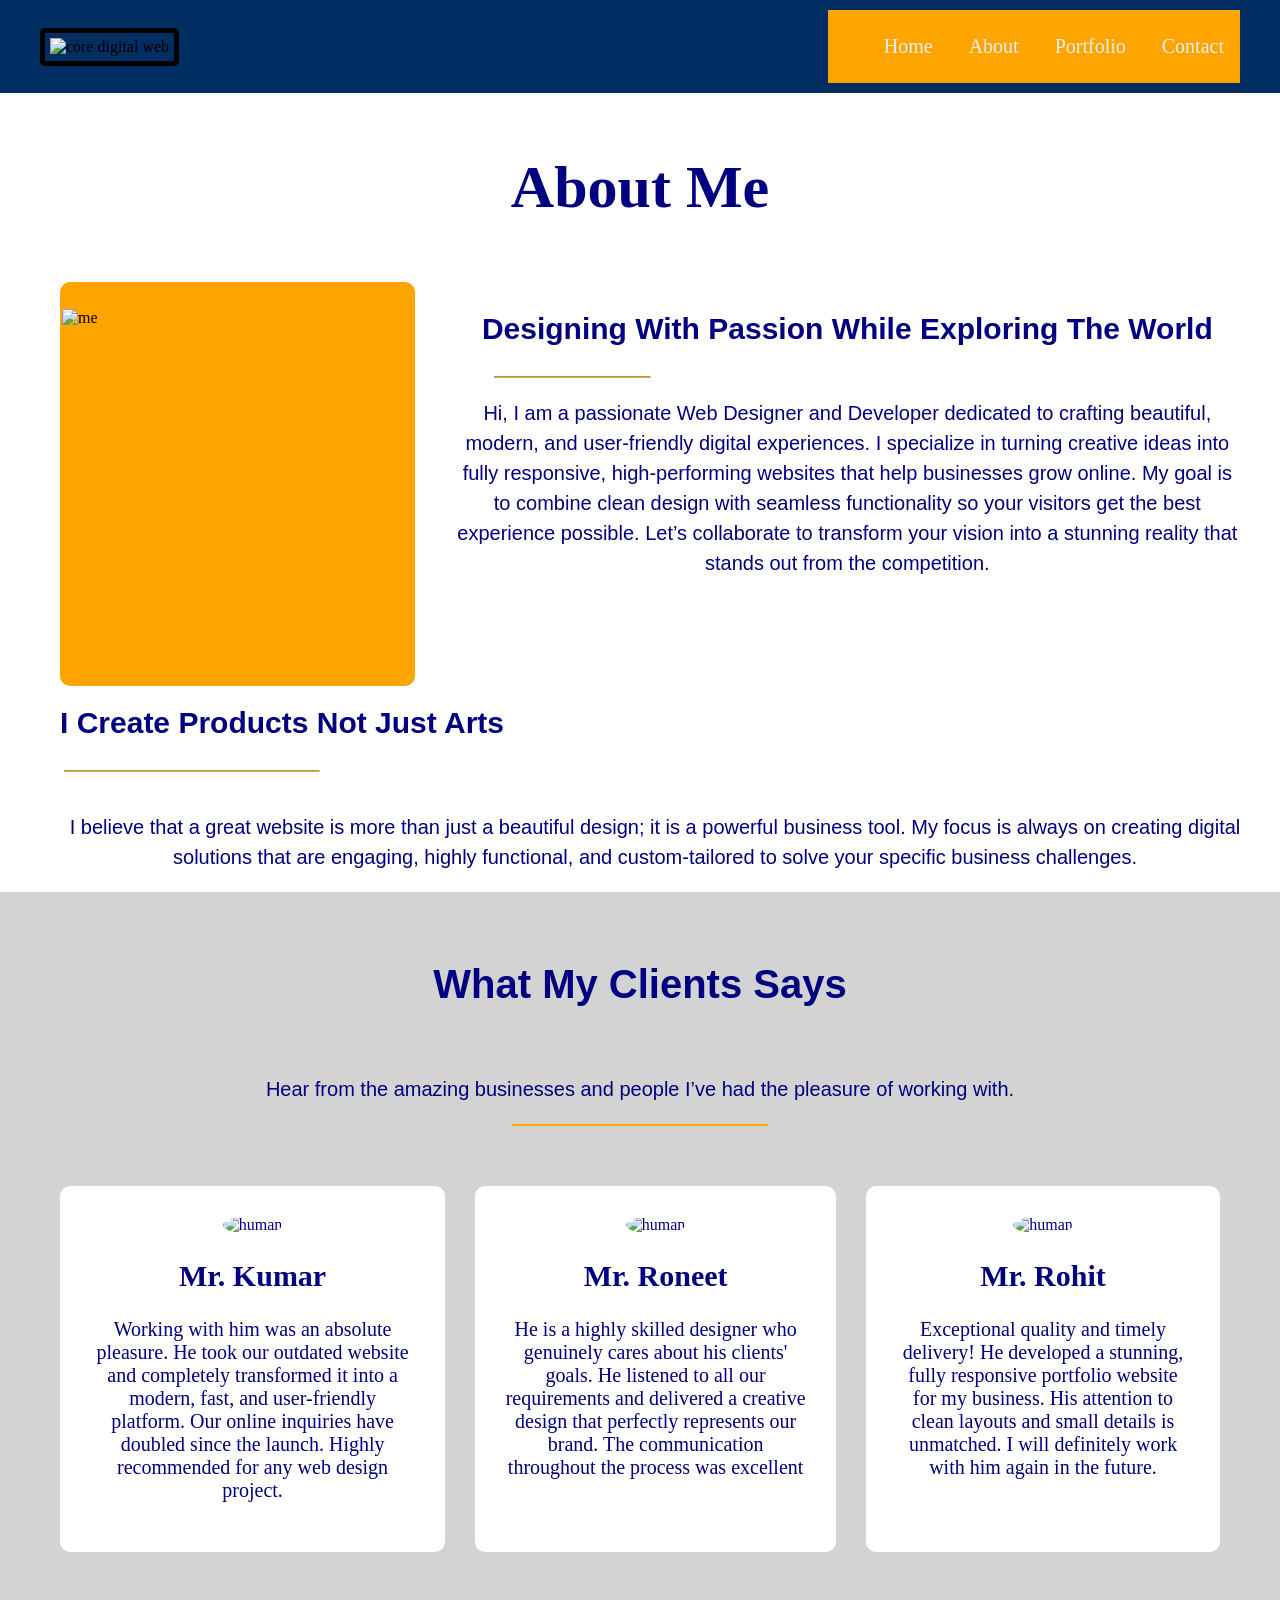
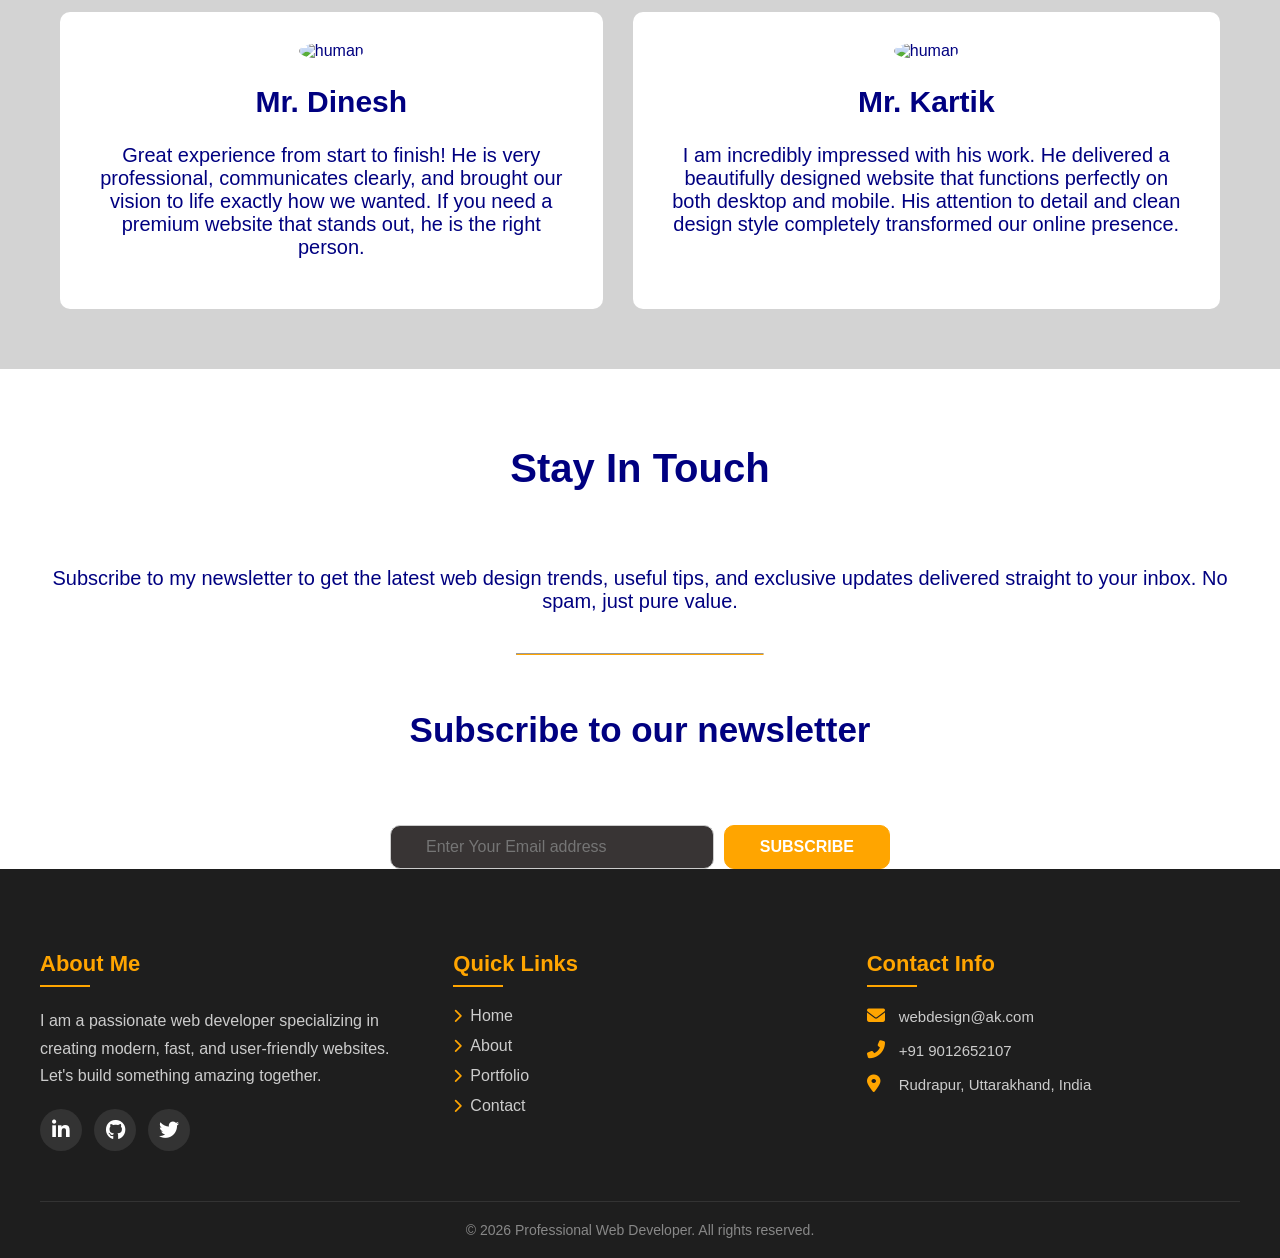
==== about.html @ ec705e5b "Update and rename About.html to about.html" ====
<!DOCTYPE html>
<html lang="en">
<head>
    <meta charset="UTF-8">
    <meta name="viewport" content="width=device-width, initial-scale=1.0">
    <title>Professional Web Developer (ak core digital web)</title>
    <link rel="stylesheet" href="about.css">
    <link
      rel="stylesheet"
      href="https://cdnjs.cloudflare.com/ajax/libs/font-awesome/6.5.1/css/all.min.css"
      integrity="sha512-DTOQO9RWCH3ppGqcWaEA1BIZOC6xxalwEsw9c2QQeAIftl+Vegovlnee1c9QX4TctnWMn13TZye+giMm8e2LwA=="
      crossorigin="anonymous"
      referrerpolicy="no-referrer"
    />
</head>
<body>
     <div class="nav">
         <div class="navbar" style="display: flex; justify-content: space-between; align-items: center; background-color: #002d62; padding: 10px 40px;">
             <div class="logo">
                <img src="logo.png" alt="core digital web" width="121px">
            </div>

            <ul class="items">
              <li class="item"><a href="index.html">Home</a></li>
              <li class="item"><a href="about.html">About</a></li>
              <li class="item"><a href="portfolio.html">Portfolio</a></li>
              <li class="item"><a href="contact.html">Contact</a></li>
             
            </ul>
        </div>
                               <!-- this is starting about page structure here -->
        <div class="about">
            <h1>About Me</h1>
        </div>
        <section class="aboutme">
        <div class="mypic">
           <img src="developer.png" alt="me" width="121px">
          
        </div>
        <div class="world">

            <h3>Designing With Passion While Exploring The World</h3>
            <hr>
            <p>Hi, I am a passionate Web Designer and Developer dedicated to crafting beautiful, modern, and user-friendly digital experiences. I specialize in turning creative ideas into fully responsive, high-performing websites that help businesses grow online. My goal is to combine clean design with seamless functionality so your visitors get the best experience possible. Let’s collaborate to transform your vision into a stunning reality that stands out from the competition.</p>
        </div>
    </section>
    <div class="arts">
        <h3>I Create Products Not Just Arts </h3>
                   <hr>
                <p>I believe that a great website is more than just a beautiful design; it is a powerful business tool. My focus is always on creating digital solutions that are engaging, highly functional, and custom-tailored to solve your specific business challenges.
</p>
</div>                  
                          <!-- this is my clints list -->
                <div class="clints">
                    <h1>What My Clients Says</h1>
                    <p>Hear from the amazing businesses and people I’ve had the pleasure of working with.</p>
                     <hr>
                    </div>
                    <section class="gallrey">
                        <div class="card">
                            <div class="pic">
                                <img src="iam.jpg.png" alt="human" width="121px">
                            </div>
                            <h1>Mr. Kumar</h1>
                            <p>Working with him was an absolute pleasure. He took our outdated website and completely transformed it into a modern, fast, and user-friendly platform. Our online inquiries have doubled since the launch. Highly recommended for any web design project.</p>
                        </div>
                        <div class="card">
                            <div class="pic">
                                <img src="man2.jpg.png" alt="human" width="121px">
                            </div>
                            <h1>Mr. Roneet</h1>
                            <p>He is a highly skilled designer who genuinely cares about his clients' goals. He listened to all our requirements and delivered a creative design that perfectly represents our brand. The communication throughout the process was excellent</p>
                        </div>
                         <div class="card">
                            <div class="pic">
                                <img src="man3.jpg.png" alt="human" width="121px">
                            </div>
                            <h1>Mr. Rohit</h1>
                            <p>Exceptional quality and timely delivery! He developed a stunning, fully responsive portfolio website for my business. His attention to clean layouts and small details is unmatched. I will definitely work with him again in the future.</p>
                        </div>
                    </section>
                    <section class="service">
                        <div class="cards">
                            <div class="cl">
                                <img src="man4.jpg.png" alt="human" width="121px">
                            </div>
                            <h1>Mr. Dinesh</h1>
                            <p>Great experience from start to finish! He is very professional, communicates clearly, and brought our vision to life exactly how we wanted. If you need a premium website that stands out, he is the right person.</p>
                        </div>
                        <div class="cards">
                            <div class="cl">
                                <img src="man1.jpg.png" alt="human" width="121px">
                            </div>
                            <h1>Mr. Kartik</h1>
                            <p>I am incredibly impressed with his work. He delivered a beautifully designed website that functions perfectly on both desktop and mobile. His attention to detail and clean design style completely transformed our online presence.</p>
                        </div>
                    </section>
                                
  <div class="news">
    <h1>Stay In Touch</h1>
    <p>Subscribe to my newsletter to get the latest web design trends, useful tips, and exclusive updates delivered straight to your inbox. No spam, just pure value.</p>
    <hr>
    <h3>Subscribe to our newsletter</h3>
</div>
   
    <div class="subscribe">
    <form action="https://formsubmit.co/ajax/a37488740@gmail.com" method="post" class="cubscribe-form" id="subscribeForm">
        <input type="hidden" name="_captcha" value="false" />
        <input type="hidden" name="_subject" value="New Newsletter Subscription!" />
        <div class="input-group">
            <input type="email" name="sub_email" placeholder="Enter Your Email address" required>
        </div>
        <div class="sub-btn-wrapper">
            <input type="submit" value="SUBSCRIBE">
        </div>
        <div id="subMessage" class="form-message"></div>
    </form>
     </div>

    <!-- ===== FOOTER ===== -->
    <footer class="footer">
      <div class="footer-container">
        <!-- Column 1: About -->
        <div class="footer-column">
          <h3>About Me</h3>
          <p>I am a passionate web developer specializing in creating modern, fast, and user-friendly websites. Let's build something amazing together.</p>
          <div class="social-icons">
            <a href="#" aria-label="LinkedIn"><i class="fab fa-linkedin-in"></i></a>
            <a href="#" aria-label="GitHub"><i class="fab fa-github"></i></a>
            <a href="#" aria-label="Twitter"><i class="fab fa-twitter"></i></a>
          </div>
        </div>

        <!-- Column 2: Quick Links -->
        <div class="footer-column">
          <h3>Quick Links</h3>
          <ul class="footer-links">
            <li><a href="index.html"><i class="fas fa-chevron-right"></i> Home</a></li>
            <li><a href="about.html"><i class="fas fa-chevron-right"></i> About</a></li>
            <li><a href="portfolio.html"><i class="fas fa-chevron-right"></i>Portfolio</a></li>
            <li><a href="contact.html"><i class="fas fa-chevron-right"></i> Contact</a></li>
          </ul>
        </div>

        <!-- Column 3: Contact Info -->
        <div class="footer-column">
          <h3>Contact Info</h3>
          <ul class="contact-info">
            <li><i class="fas fa-envelope"></i> <a href="mailto:webdesign.akrudrapurrealestate.in">webdesign@ak.com</a></li>
            <li><i class="fas fa-phone-alt"></i> <a href="tel:+919012652107">+91 9012652107</a></li>
            <li><i class="fas fa-map-marker-alt"></i> Rudrapur, Uttarakhand, India</li>
          </ul>
        </div>
      </div>

      <div class="footer-bottom">
        <p>&copy; 2026 Professional Web Developer. All rights reserved.</p>
      </div>
    </footer>
    <script src="script.js"></script>
</body>
</html>
---- about.css ----
html {
  height: 100%;
}

body {
  background-color: rgb(211, 211, 211);
  margin: 0;
  display: flex;
  flex-direction: column;
  min-height: 100vh;
}

/* .nav{
   background-color:rgb(196, 196, 122);
} */
.logo img {
  border: 5px solid black;
  border-radius: 5px;
  padding: 5px;
}
.logo img:hover {
  transform: scale(1.12);
  background-color: orange;
  cursor: pointer;
}
.items {
  background-color: orange;
  list-style: none;
  margin: 0;
  margin-left: auto;
  height: 48px;
  text-align: center;
  padding-top: 25px;

  /* width: 50%; */
}
.item {
  display: inline;
}
.item a {
  text-decoration: none;
  text-transform: capitalize;
  font-size: 20px;
  color: rgb(245, 238, 238);
  padding: 0 16px;
  border-radius: 4px;
}
a:hover {
  background-color: rgb(10, 7, 1);
  color: white;
  font-size: 22px;
  box-shadow: 0px 10px 10px;
}
a:active {
  font-size: 25px;
}
/* this is starting about page structure here */
.about {
  text-align: center;
  color: navy;
  font-size: 30px;
  padding: 20px;
  background-color: white;
}
.aboutme {
  display: flex;
  justify-content: center;
  width: 100%;

  background-color: white;
}
.mypic {
  width: 30%;
  margin-left: 60px;
  border: 2px solid orange;
  width: 400px;
  height: 400px;
  border-radius: 10px;
  background-color: orange;
}
.mypic:hover {
  transform: scale(1.05);
  cursor: pointer;
  box-shadow: 0 4px 20px rgba(0, 0, 0, 0.8);
  background-color: black;
}
.mypic img {
  display: block;
  width: 280px;
  height: 340px;
  padding: 25px 30px 0px 0px;
  border-radius: 10px;
}
.mypic img:hover {
  transform: scale(1.05);
  cursor: pointer;
}
.world {
  width: 70%;
  margin: 0px 40px 0px 40px;
  text-align: center;
  font-family: sans-serif;
  color: navy;
}
.world h3 {
  font-size: 30px;
}
.world hr {
  text-decoration: none;
  border-bottom: 1px solid orange;
  margin-left: 5%;
  margin-right: 75%;
}
.world p {
  font-size: 20px;
  line-height: 1.5;
}

.arts {
  font-family: sans-serif;
  text-align: center;
  color: navy;
  background-color: white;
  margin-top: -30px;
}

.arts h3 {
  font-size: 30px;
  text-align: left;
  margin-left: 60px;
  padding-top: 20px;
}
.arts hr {
  text-decoration: none;
  border-bottom: 1px solid orange;
  margin-left: 5%;
  margin-right: 75%;
}
.arts p {
  font-size: 20px;
  line-height: 1.5;
  margin-left: 60px;
  margin-right: 30px;
  padding-top: 20px;
  padding-bottom: 20px;
}
/* this is my clints list */
.clints {
  font-family: sans-serif;
  text-align: center;
  color: navy;
  margin-top: 30px;
}
.clints h1 {
  font-size: 40px;
  padding: 40px;
}
.clints p {
  font-size: 20px;
  line-height: 1.5;
  padding: 0px 30px 0px 30px;
}
.clints hr {
  text-decoration: none;
  border: 1px solid orange;
  margin-left: 40%;
  margin-right: 40%;
}
.gallrey {
  display: flex;
  justify-content: center;
  gap: 30px;
  margin: 60px 60px 60px 60px;
}

.card {
  text-align: center;
  color: navy;
  padding: 30px;
  border-radius: 10px;
  background-color: white;
}
/* .card:hover {
  transform: scale(1.05);
  cursor: pointer;
  box-shadow: 0px 10px 20px rgb(218, 149, 21);
} */
.pic img {
  width: 100px;
  height: 100px;
  border-radius: 50%;
}
.pic img:hover {
  transform: scale(1.05);
  cursor: pointer;
  box-shadow: 0px 10px 20px rgba(238, 129, 5, 0.8);
}
.gallrey h1 {
  font-size: 30px;
}
.gallrey p {
  font-size: 20px;
}

.service {
  display: flex;
  justify-content: center;
  gap: 30px;
  margin: 60px;
}
.cards {
  text-align: center;
  padding: 30px;
  font-family: sans-serif;
  color: navy;
  border-radius: 10px;
  background-color: white;
}
/* .cards:hover {
  transform: scale(1.05);
  cursor: pointer;
  box-shadow: 0px 10px 20px rgb(218, 149, 21);
} */
.cl img {
  width: 100px;
  height: 100px;
  border-radius: 50%;
}
.cl img:hover {
  transform: scale(1.05);
  cursor: pointer;
  box-shadow: 0px 10px 20px rgb(218, 149, 21);
}
.cards h1 {
  font-size: 30px;
}
.cards p {
  font-size: 20px;
}
.news {
  margin: 60px auto;
  padding: 20px;
  text-align: center;
  font-family: sans-serif;
  color: navy;
  background-color: white;
}
.news h1 {
  font-size: 40px;
  padding: 30px;
}
.news p {
  font-size: 20px;
  padding: 20px;
}
.news hr {
  text-decoration: none;
  border-bottom: 1px solid orange;
  margin-left: 40%;
  margin-right: 40%;
  margin-top: 20px;
}
.news h3 {
  font-size: 35px;
  padding: 20px;
}
.subscribe-form input {
  width: 100%;
}
/* 1. Main bahar ka div (Isse pura section page ke beech me aayega) */
.subscribe {
  display: flex;
  justify-content: center;
  margin: 30px auto;
  margin-top: -60px;
  margin-bottom: 0;
  width: 100%;
  background-color: white;
}

/* 2. Pura form block aur uski maximum chaudaee (width) */
.cubscribe-form {
  display: flex;
  width: 100%;
  max-width: 500px;
}

/* 3. Input group div (Jo input aur button ko ek line me jodega) */
.input-group {
  display: flex;
  width: 100%;
}

/* 4. Email box ki styling */
.input-group input[type="email"] {
  flex: 1;
  padding: 12px 35px;

  font-size: 16px;
  border: 1px solid #ccc;
  border-radius: 10px; /* Sirf left corners gol honge */
  outline: none;
  background-color: rgb(56, 52, 52);
  color: white;
}
.input-group input[type="email"]:hover {
  transform: scale(1.05);
  cursor: pointer;
  background-color: rgb(72, 45, 224);
}

/* 5. Subscribe button ki styling */
.cubscribe-form input[type="submit"] {
  padding: 12px 35px;
  font-size: 16px;
  font-weight: bold;
  background-color: orange; /* Dark Navy Blue rang */
  color: white;
  border: 1px solid orange;
  border-radius: 10px; /* Sirf right corners gol honge */
  cursor: pointer;
  margin-left: 10px;
}
.cubscribe-form input[type="submit"]:hover {
  transform: scale(1.05);
  cursor: pointer;
  background-color: black;
}

/* Form submission feedback message */
.form-message {
  margin-top: 15px;
  padding: 12px;
  border-radius: 6px;
  font-family: sans-serif;
  font-size: 16px;
  text-align: center;
  display: none;
}

.form-message.success {
  display: block;
  background-color: #1e7e34;
  color: #ffffff;
  border: 1px solid #28a745;
}

.form-message.error {
  display: block;
  background-color: #7e1e1e;
  color: #ffffff;
  border: 1px solid #dc3545;
}

/* ===== FOOTER STYLES ===== */
.footer {
  background-color: #1e1e1e;
  color: #f0f0f0;
  font-family: sans-serif;
  padding: 60px 40px 0;
  margin-top: auto;
}

.footer-container {
  display: flex;
  justify-content: space-between;
  flex-wrap: wrap;
  gap: 40px;
  max-width: 1200px;
  margin: 0 auto;
}

.footer-column {
  flex: 1;
  min-width: 220px;
}

.footer-column h3 {
  color: orange;
  font-size: 22px;
  margin-bottom: 20px;
  position: relative;
  padding-bottom: 10px;
}

.footer-column h3::after {
  content: "";
  position: absolute;
  left: 0;
  bottom: 0;
  width: 50px;
  height: 2px;
  background-color: orange;
}

.footer-column p {
  font-size: 16px;
  line-height: 1.7;
  color: #ccc;
  margin-bottom: 20px;
}

/* Social Icons */
.social-icons {
  display: flex;
  gap: 12px;
}

.social-icons a {
  display: flex;
  align-items: center;
  justify-content: center;
  width: 42px;
  height: 42px;
  background-color: #333;
  border-radius: 50%;
  color: #fff;
  font-size: 20px;
  text-decoration: none;
  transition: all 0.3s ease;
}

.social-icons a:hover {
  background-color: orange;
  color: #1e1e1e;
  transform: translateY(-3px);
}

/* Quick Links */
.footer-links {
  list-style: none;
  padding: 0;
  margin: 0;
}

.footer-links li {
  margin-bottom: 12px;
}

.footer-links a {
  color: #ccc;
  text-decoration: none;
  font-size: 16px;
  transition: color 0.3s ease;
  display: flex;
  align-items: center;
  gap: 8px;
}

.footer-links a:hover {
  color: orange;
  padding-left: 5px;
}

.footer-links a i {
  font-size: 14px;
  color: orange;
}

/* Contact Info */
.contact-info {
  list-style: none;
  padding: 0;
  margin: 0;
}

.contact-info li {
  display: flex;
  align-items: center;
  gap: 12px;
  margin-bottom: 16px;
  color: #ccc;
  font-size: 15px;
}

.contact-info li i {
  width: 20px;
  color: orange;
  font-size: 18px;
}

.contact-info li a {
  color: #ccc;
  text-decoration: none;
  transition: color 0.3s ease;
}

.contact-info li a:hover {
  color: orange;
}

/* Copyright Bar */
.footer-bottom {
  margin-top: 50px;
  padding: 20px 0;
  border-top: 1px solid #333;
  text-align: center;
}

.footer-bottom p {
  font-size: 14px;
  color: #888;
  margin: 0;
}

.footer-bottom p span {
  color: orange;
}

/* Responsive Footer */
@media (max-width: 768px) {
  .footer {
    padding: 40px 20px 0;
  }

  .footer-container {
    flex-direction: column;
    gap: 30px;
  }

  .footer-column {
    min-width: 100%;
  }
}

/* ===== MOBILE RESPONSIVE (max-width: 768px) ===== */
@media (max-width: 768px) {
  /* ---- NAVBAR ---- */
  .navbar {
    flex-direction: column !important;
    padding: 10px 20px !important;
    gap: 10px;
  }
  .items {
    margin-left: 0 !important;
    padding-top: 10px;
    height: auto;
    display: flex;
    flex-wrap: wrap;
    justify-content: center;
    gap: 5px;
    width: 100%;
  }
  .item a {
    font-size: 14px;
    padding: 6px 10px;
  }
  .logo img {
    width: 100px;
  }

  /* ---- ABOUT PAGE TITLE ---- */
  .about {
    font-size: 22px;
    padding: 15px;
  }
  .about h1 {
    font-size: 28px;
  }

  /* ---- ABOUT ME SECTION ---- */
  .aboutme {
    flex-direction: column;
    align-items: center;
  }
  .mypic {
    width: 90%;
    max-width: 300px;
    height: auto;
    margin: 20px auto;
  }
  .mypic img {
    width: 80%;
    height: auto;
    padding: 20px;
  }
  .world {
    width: 90%;
    margin: 20px auto;
  }
  .world h3 {
    font-size: 22px;
  }
  .world p {
    font-size: 16px;
  }

  /* ---- ARTS SECTION ---- */
  .arts h3 {
    font-size: 22px;
    margin-left: 20px;
  }
  .arts p {
    font-size: 16px;
    margin-left: 20px;
    margin-right: 20px;
  }

  /* ---- CLIENTS SECTION ---- */
  .clints h1 {
    font-size: 28px;
  }
  .clints p {
    font-size: 16px;
  }
  .clints hr {
    margin-left: 20%;
    margin-right: 20%;
  }

  /* ---- GALLERY (Testimonials Row 1) ---- */
  .gallrey {
    flex-direction: column;
    margin: 30px 20px;
    gap: 20px;
  }
  .gallrey h1 {
    font-size: 22px;
  }
  .gallrey p {
    font-size: 16px;
  }

  /* ---- SERVICE (Testimonials Row 2) ---- */
  .service {
    flex-direction: column;
    margin: 20px;
    gap: 20px;
  }
  .cards h1 {
    font-size: 22px;
  }
  .cards p {
    font-size: 16px;
  }

  /* ---- NEWS SECTION ---- */
  .news h1 {
    font-size: 28px;
  }
  .news p {
    font-size: 16px;
  }
  .news hr {
    margin-left: 20%;
    margin-right: 20%;
  }
  .news h3 {
    font-size: 24px;
  }

  /* ---- SUBSCRIBE FORM ---- */
  .subscribe {
    flex-direction: column;
    align-items: center;
    margin-top: 0;
  }
  .cubscribe-form {
    flex-direction: column;
    max-width: 90%;
    align-items: center;
  }
  .input-group {
    flex-direction: column;
    width: 100%;
  }
  .input-group input[type="email"] {
    width: 100%;
    box-sizing: border-box;
    border-radius: 10px;
    margin-bottom: 10px;
  }
  .cubscribe-form input[type="submit"] {
    width: 100%;
    margin-left: 0;
    border-radius: 10px;
  }
}
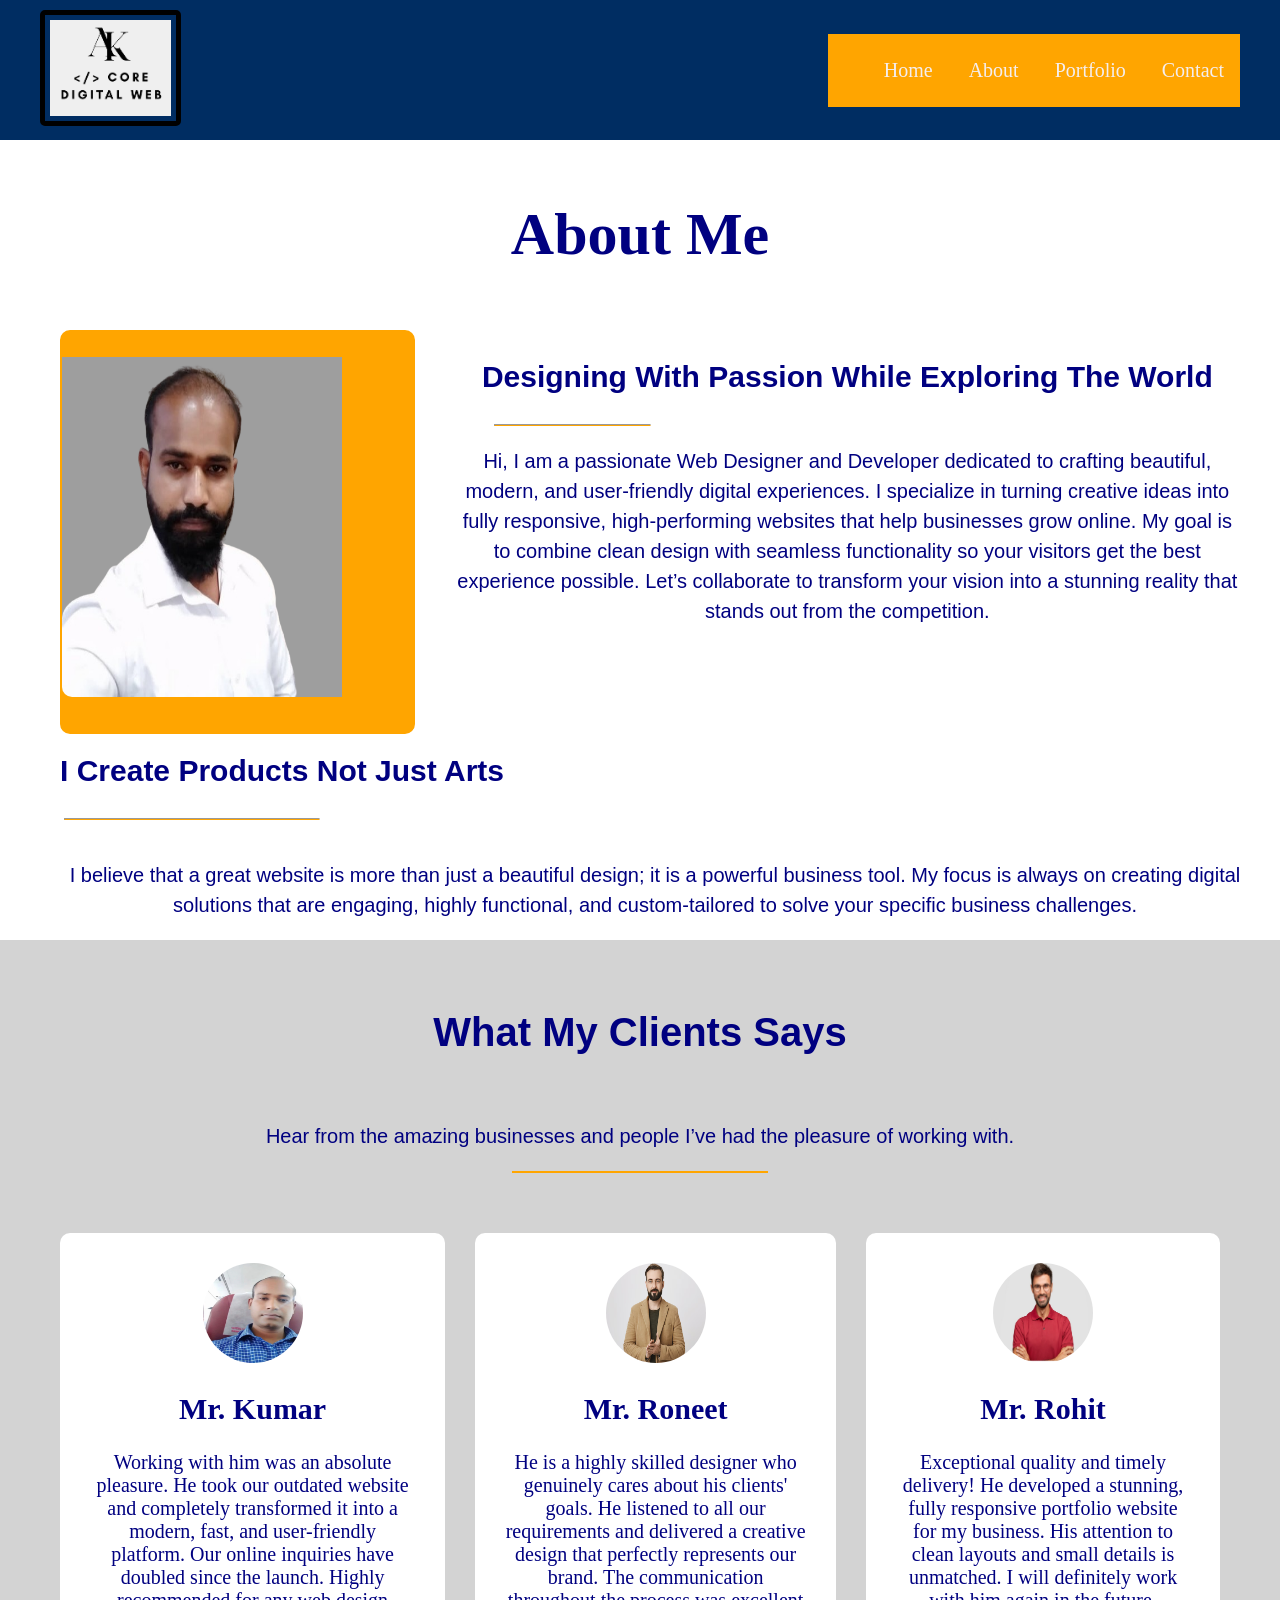
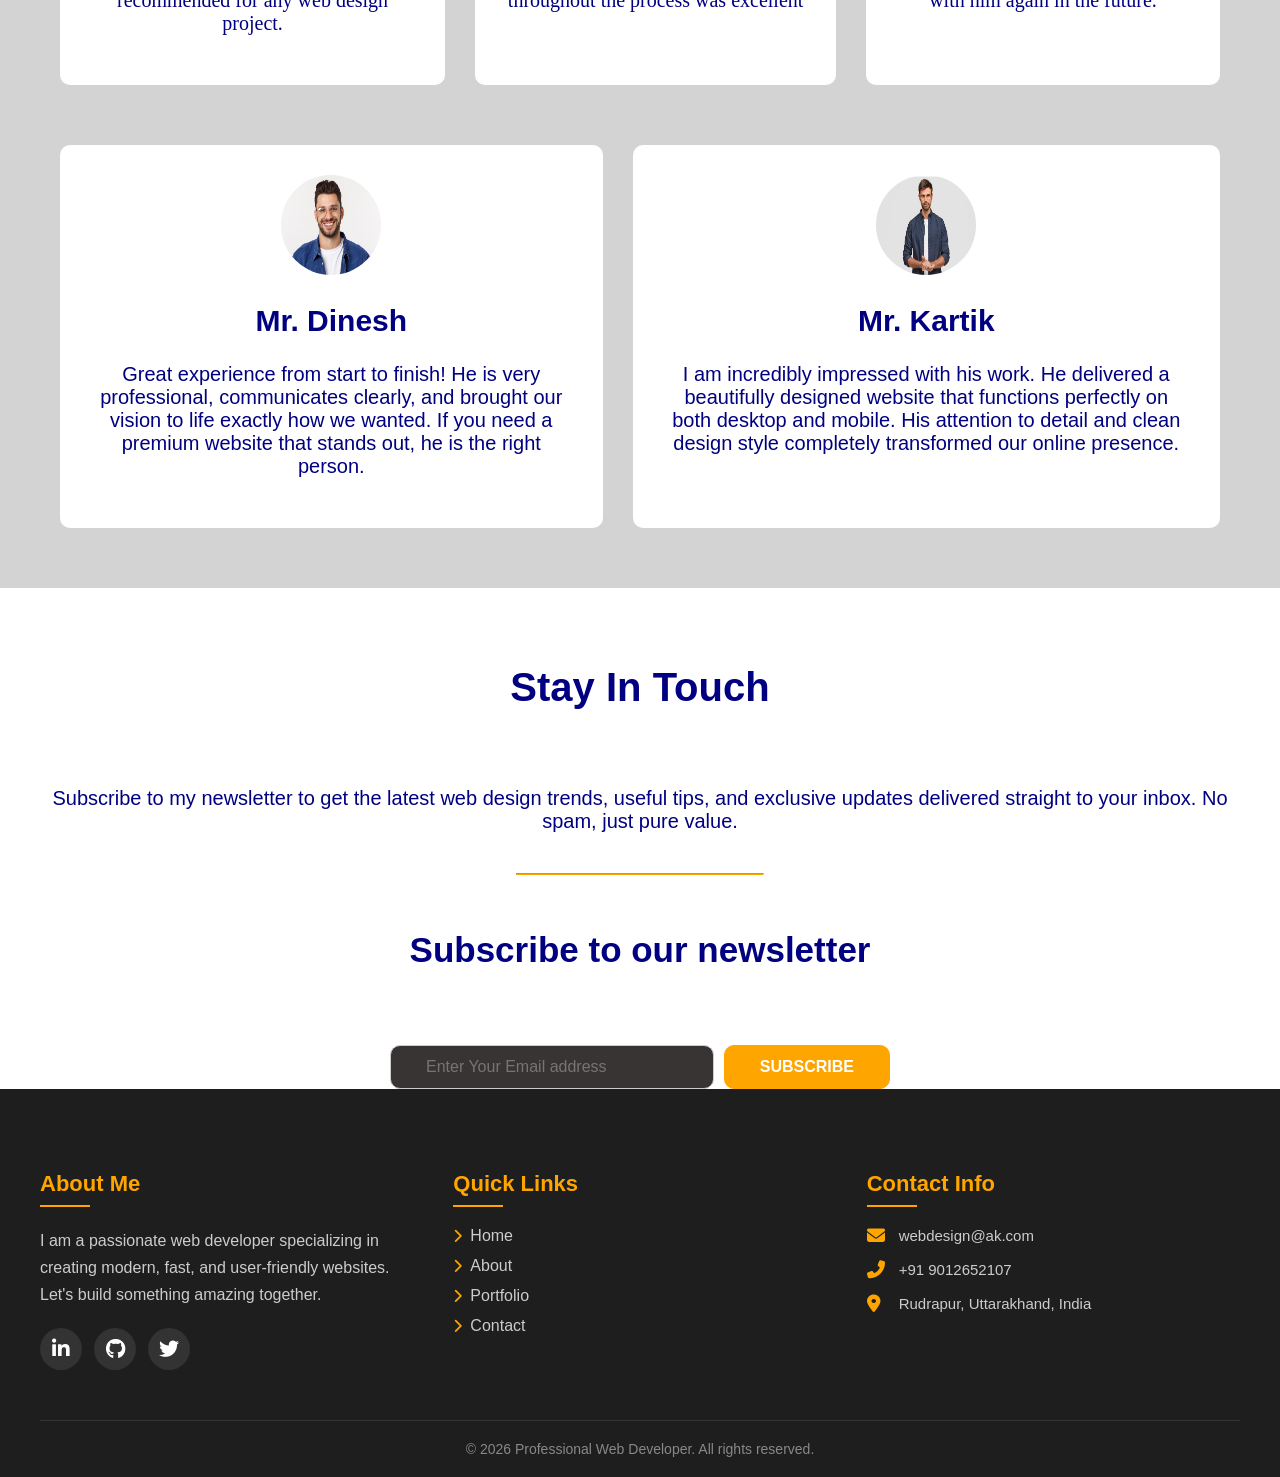
==== commit 6a6347c7: "Update about.html" ====
--- a/about.html
+++ b/about.html
@@ -17,7 +17,7 @@
      <div class="nav">
          <div class="navbar" style="display: flex; justify-content: space-between; align-items: center; background-color: #002d62; padding: 10px 40px;">
              <div class="logo">
-                <img src="logo.png" alt="core digital web" width="121px">
+                <img src="images/logo.png" alt="core digital web" width="121px">
             </div>
 
             <ul class="items">
@@ -34,7 +34,7 @@
         </div>
         <section class="aboutme">
         <div class="mypic">
-           <img src="developer.png" alt="me" width="121px">
+           <img src="images/developer.png" alt="me" width="121px">
           
         </div>
         <div class="world">
@@ -59,21 +59,21 @@
                     <section class="gallrey">
                         <div class="card">
                             <div class="pic">
-                                <img src="iam.jpg.png" alt="human" width="121px">
+                                <img src="images/iam.jpg.png" alt="human" width="121px">
                             </div>
                             <h1>Mr. Kumar</h1>
                             <p>Working with him was an absolute pleasure. He took our outdated website and completely transformed it into a modern, fast, and user-friendly platform. Our online inquiries have doubled since the launch. Highly recommended for any web design project.</p>
                         </div>
                         <div class="card">
                             <div class="pic">
-                                <img src="man2.jpg.png" alt="human" width="121px">
+                                <img src="images/man2.jpg.png" alt="human" width="121px">
                             </div>
                             <h1>Mr. Roneet</h1>
                             <p>He is a highly skilled designer who genuinely cares about his clients' goals. He listened to all our requirements and delivered a creative design that perfectly represents our brand. The communication throughout the process was excellent</p>
                         </div>
                          <div class="card">
                             <div class="pic">
-                                <img src="man3.jpg.png" alt="human" width="121px">
+                                <img src="images/man3.jpg.png" alt="human" width="121px">
                             </div>
                             <h1>Mr. Rohit</h1>
                             <p>Exceptional quality and timely delivery! He developed a stunning, fully responsive portfolio website for my business. His attention to clean layouts and small details is unmatched. I will definitely work with him again in the future.</p>
@@ -82,14 +82,14 @@
                     <section class="service">
                         <div class="cards">
                             <div class="cl">
-                                <img src="man4.jpg.png" alt="human" width="121px">
+                                <img src="images/man4.jpg.png" alt="human" width="121px">
                             </div>
                             <h1>Mr. Dinesh</h1>
                             <p>Great experience from start to finish! He is very professional, communicates clearly, and brought our vision to life exactly how we wanted. If you need a premium website that stands out, he is the right person.</p>
                         </div>
                         <div class="cards">
                             <div class="cl">
-                                <img src="man1.jpg.png" alt="human" width="121px">
+                                <img src="images/man1.jpg.png" alt="human" width="121px">
                             </div>
                             <h1>Mr. Kartik</h1>
                             <p>I am incredibly impressed with his work. He delivered a beautifully designed website that functions perfectly on both desktop and mobile. His attention to detail and clean design style completely transformed our online presence.</p>
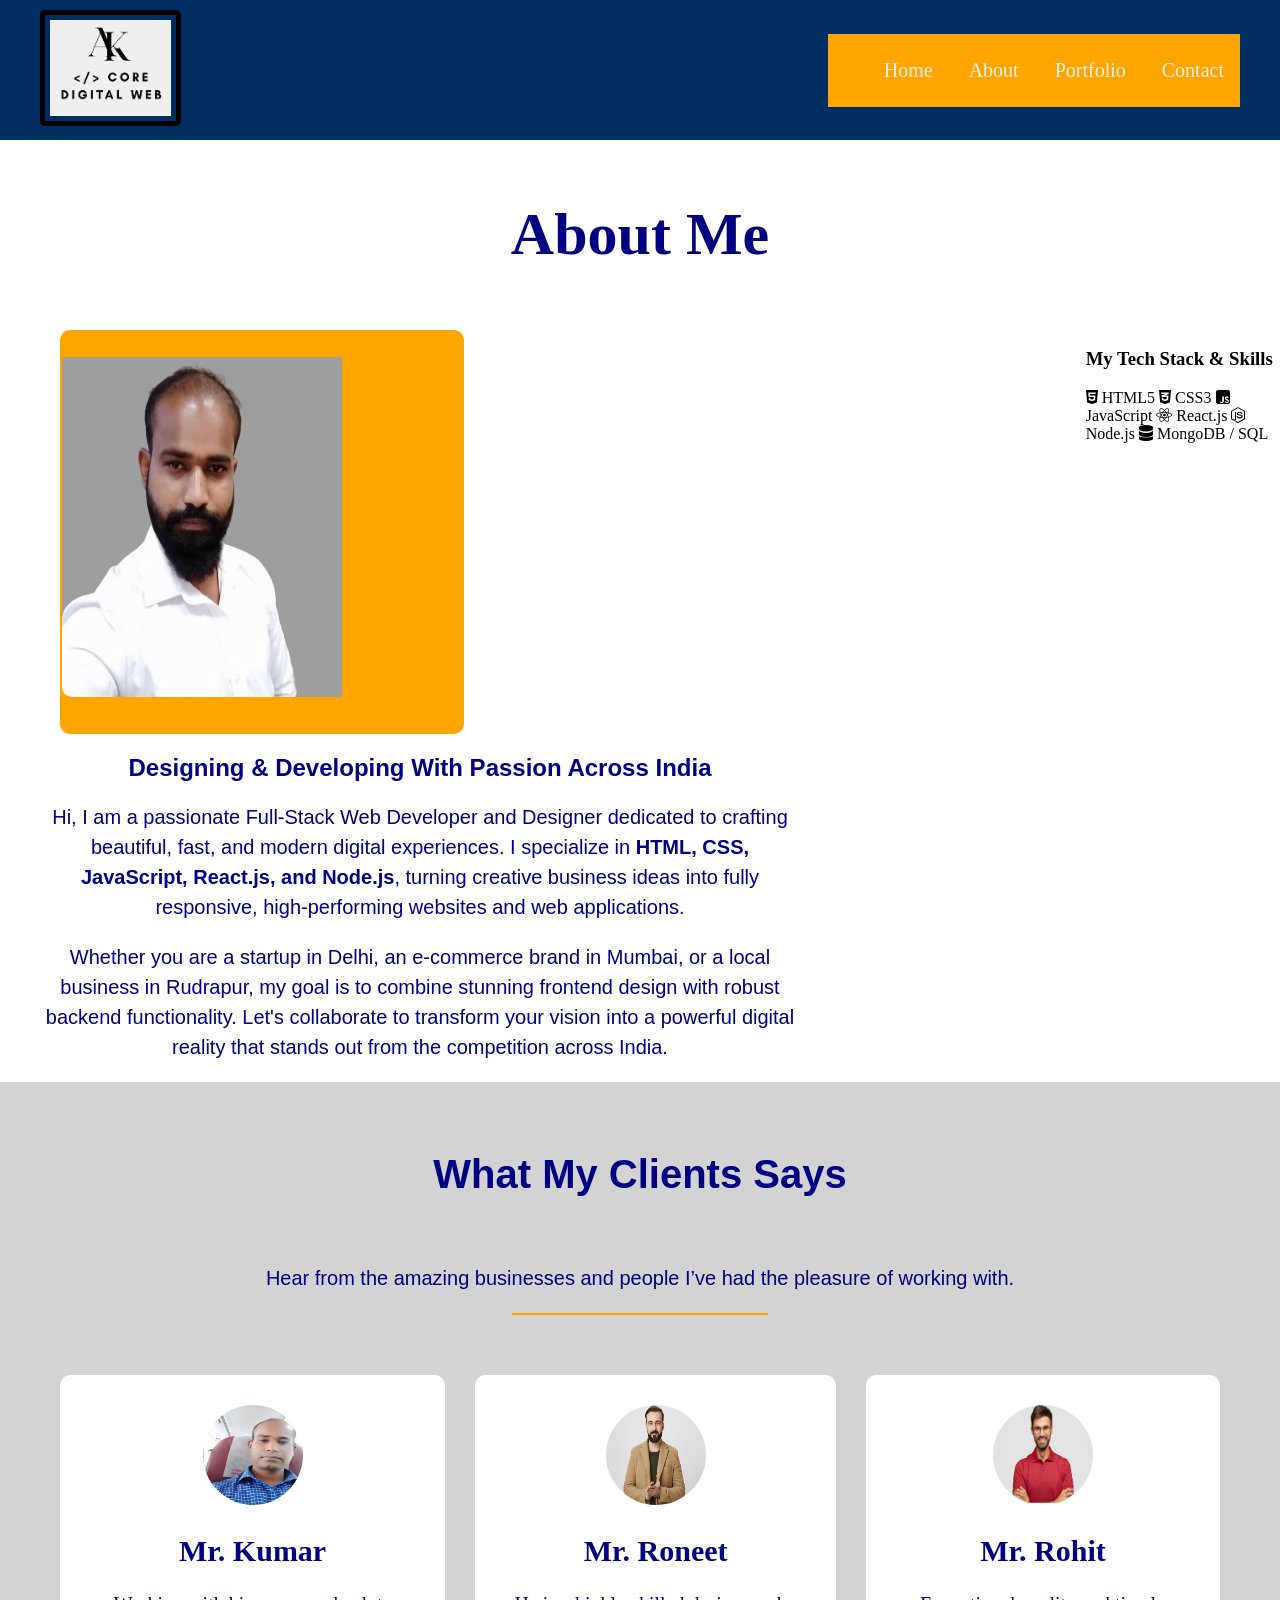
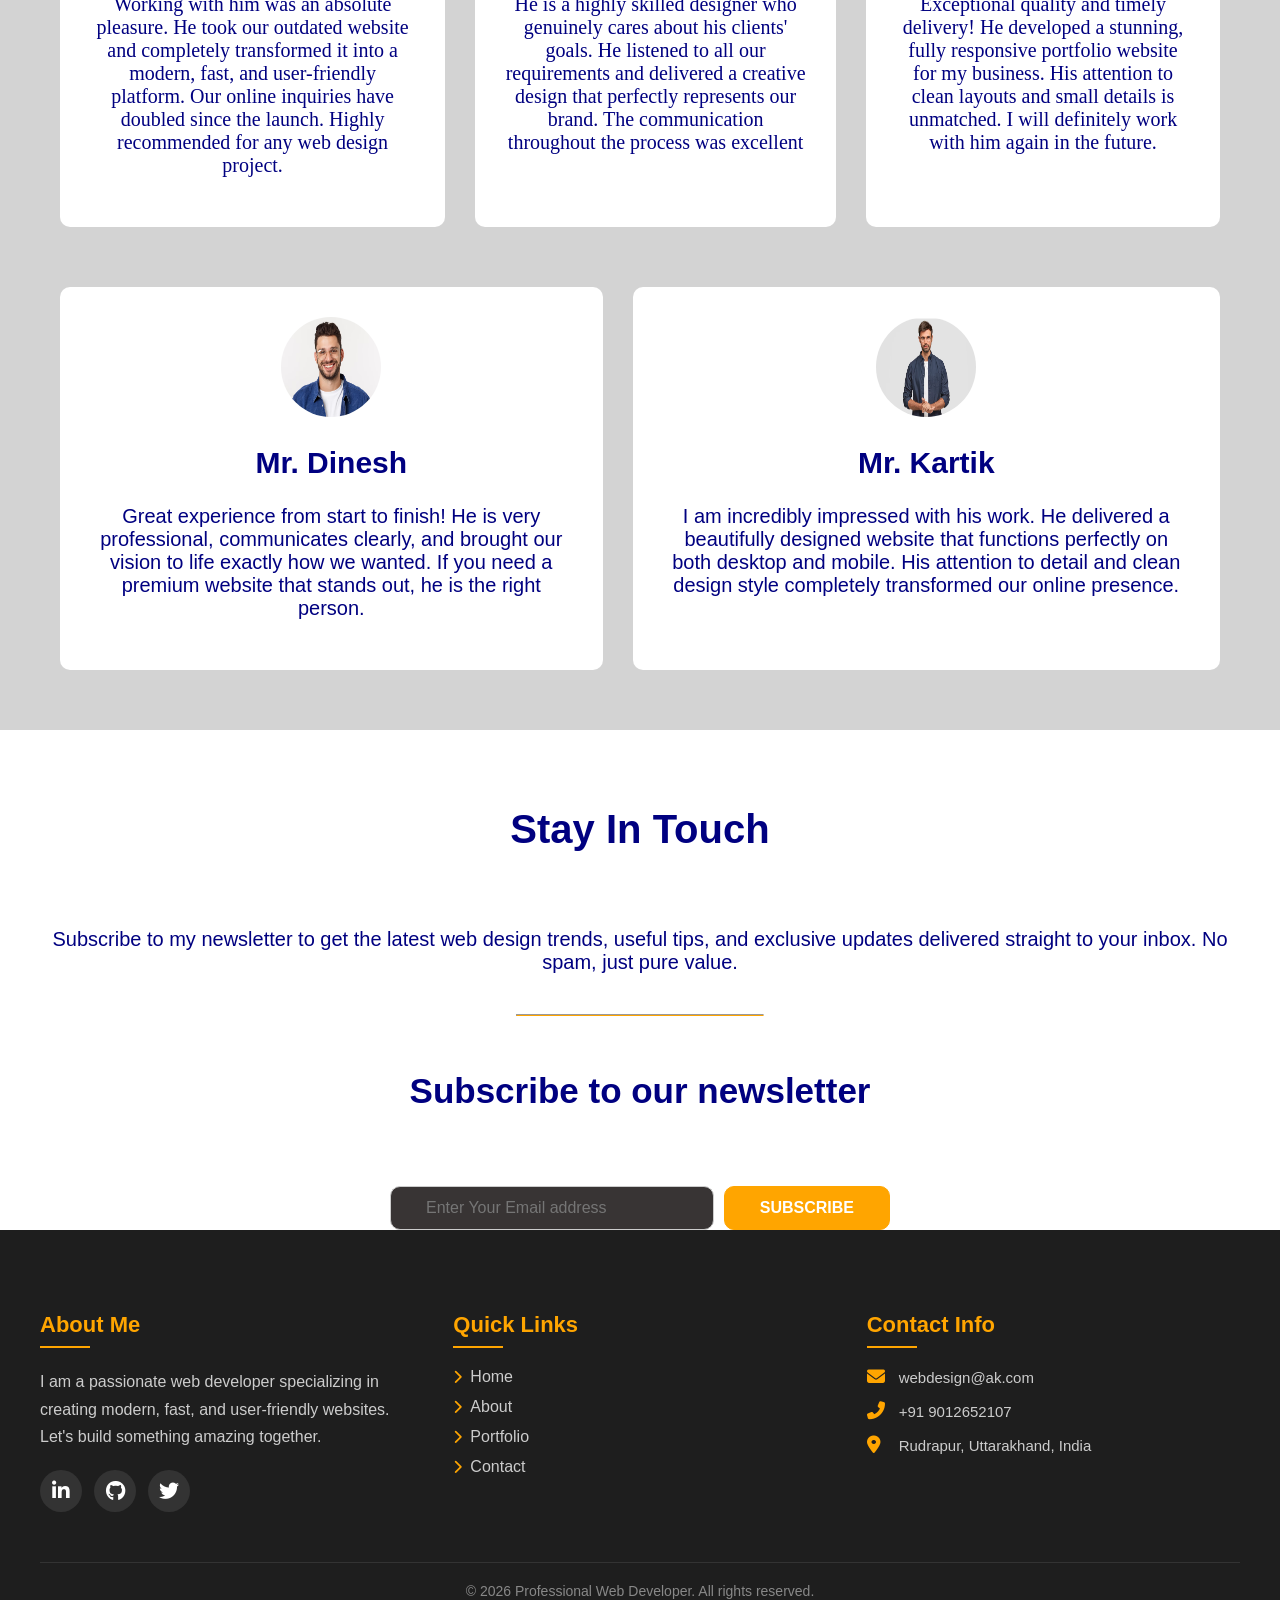
==== commit 64e696fc: "Update about.html" ====
--- a/about.html
+++ b/about.html
@@ -3,7 +3,7 @@
 <head>
     <meta charset="UTF-8">
     <meta name="viewport" content="width=device-width, initial-scale=1.0">
-    <title>Professional Web Developer (ak core digital web)</title>
+  <title>Professional Web Developer & Designer India | AK Core Digital</title>
     <link rel="stylesheet" href="about.css">
     <link
       rel="stylesheet"
@@ -33,23 +33,45 @@
             <h1>About Me</h1>
         </div>
         <section class="aboutme">
+             <div class="about-flex-wrapper">
         <div class="mypic">
            <img src="images/developer.png" alt="me" width="121px">
           
         </div>
-        <div class="world">
+ <div class="world">
+<h2>Designing & Developing With Passion Across India</h2>
 
-            <h3>Designing With Passion While Exploring The World</h3>
-            <hr>
-            <p>Hi, I am a passionate Web Designer and Developer dedicated to crafting beautiful, modern, and user-friendly digital experiences. I specialize in turning creative ideas into fully responsive, high-performing websites that help businesses grow online. My goal is to combine clean design with seamless functionality so your visitors get the best experience possible. Let’s collaborate to transform your vision into a stunning reality that stands out from the competition.</p>
+<p>
+    Hi, I am a passionate Full-Stack Web Developer and Designer dedicated to crafting beautiful, fast, and modern digital experiences. 
+    I specialize in <strong>HTML, CSS, JavaScript, React.js, and Node.js</strong>, turning creative business ideas into fully responsive, high-performing websites and web applications.
+</p>
+
+<p>
+    Whether you are a startup in Delhi, an e-commerce brand in Mumbai, or a local business in Rudrapur, my goal is to combine stunning frontend design with robust backend functionality. 
+    Let's collaborate to transform your vision into a powerful digital reality that stands out from the competition across India.
+</p>
+</div>
+
+           
+            
         </div>
+
+<div class="skills-container">
+    <h3 class="skills-title">My Tech Stack & Skills</h3>
+    <div class="skills-list">
+        <span class="skill-badge"><i class="fab fa-html5"></i> HTML5</span>
+        <span class="skill-badge"><i class="fab fa-css3-alt"></i> CSS3</span>
+        <span class="skill-badge"><i class="fab fa-js-square"></i> JavaScript</span>
+        <span class="skill-badge"><i class="fab fa-react"></i> React.js</span>
+        <span class="skill-badge"><i class="fab fa-node-js"></i> Node.js</span>
+        <span class="skill-badge"><i class="fas fa-database"></i> MongoDB / SQL</span>
+    </div>
+</div>
+                
+
     </section>
-    <div class="arts">
-        <h3>I Create Products Not Just Arts </h3>
-                   <hr>
-                <p>I believe that a great website is more than just a beautiful design; it is a powerful business tool. My focus is always on creating digital solutions that are engaging, highly functional, and custom-tailored to solve your specific business challenges.
-</p>
-</div>                  
+
+                 
                           <!-- this is my clints list -->
                 <div class="clints">
                     <h1>What My Clients Says</h1>
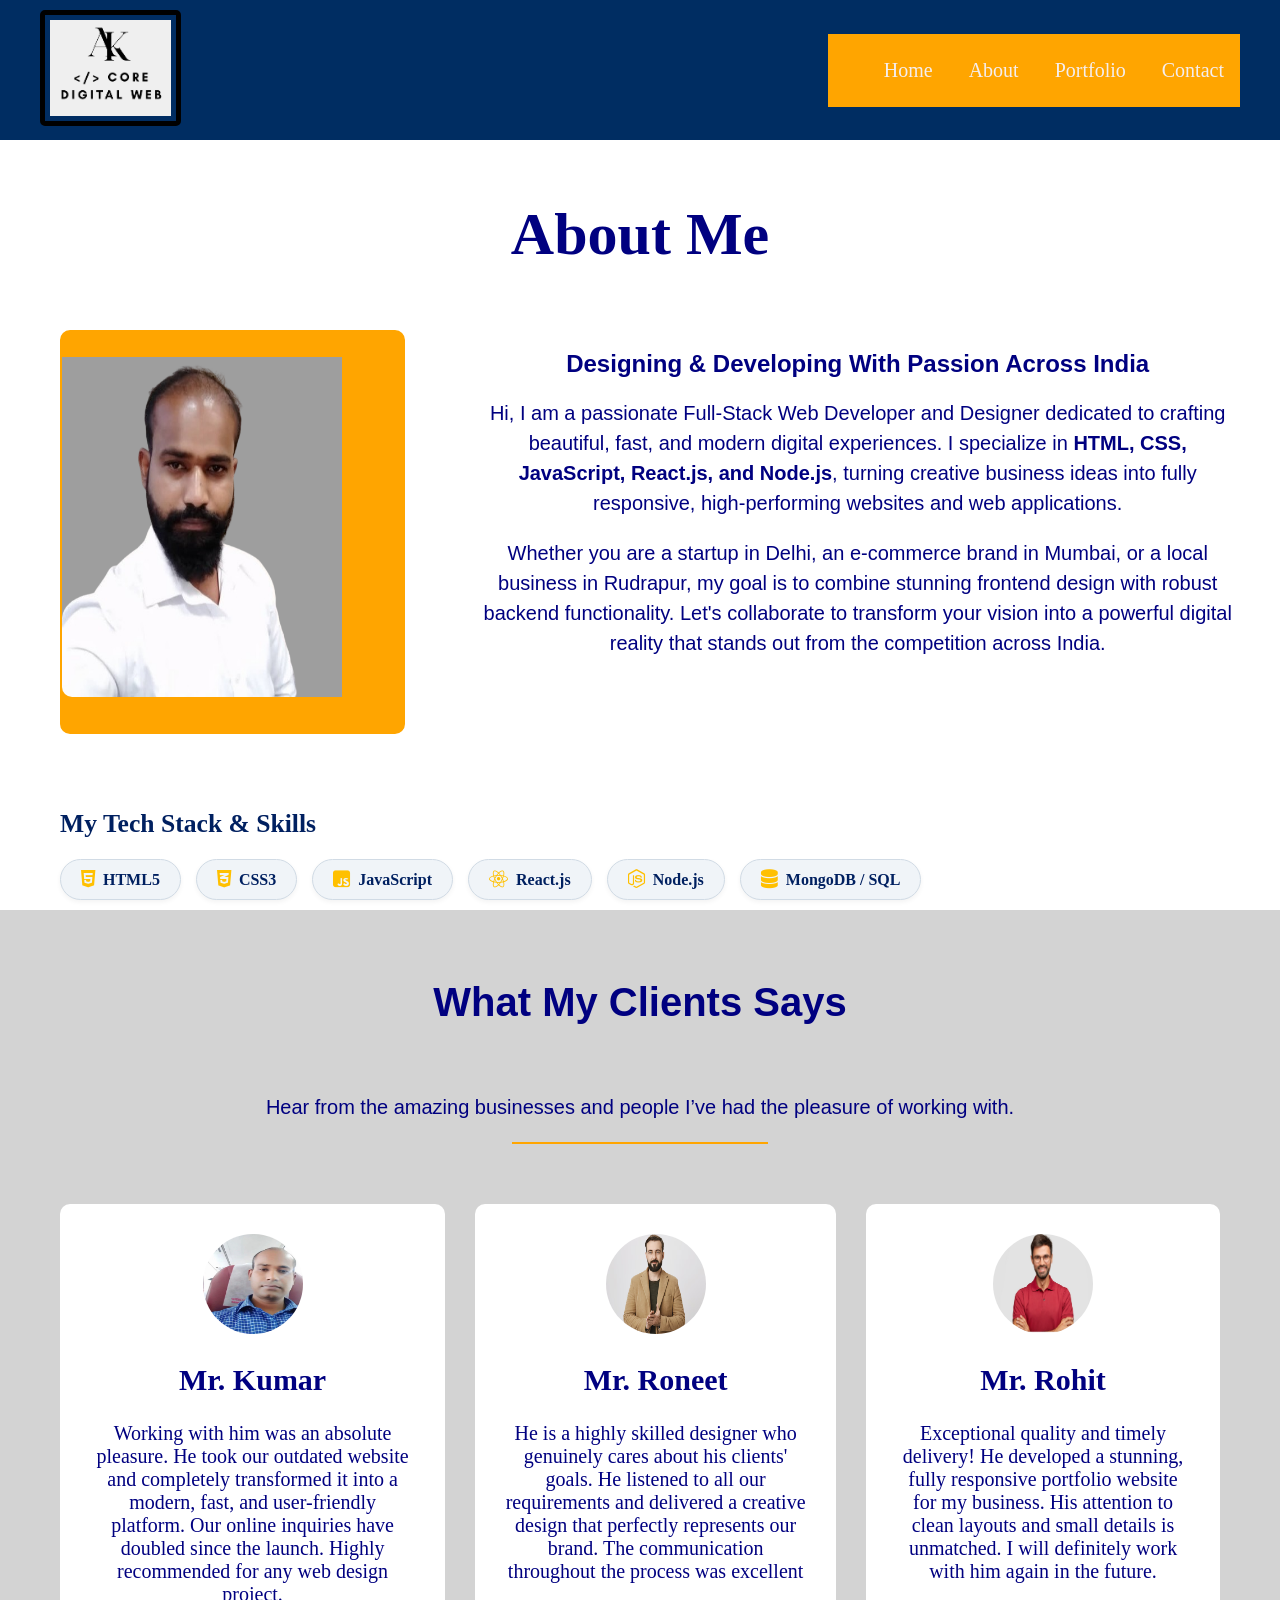
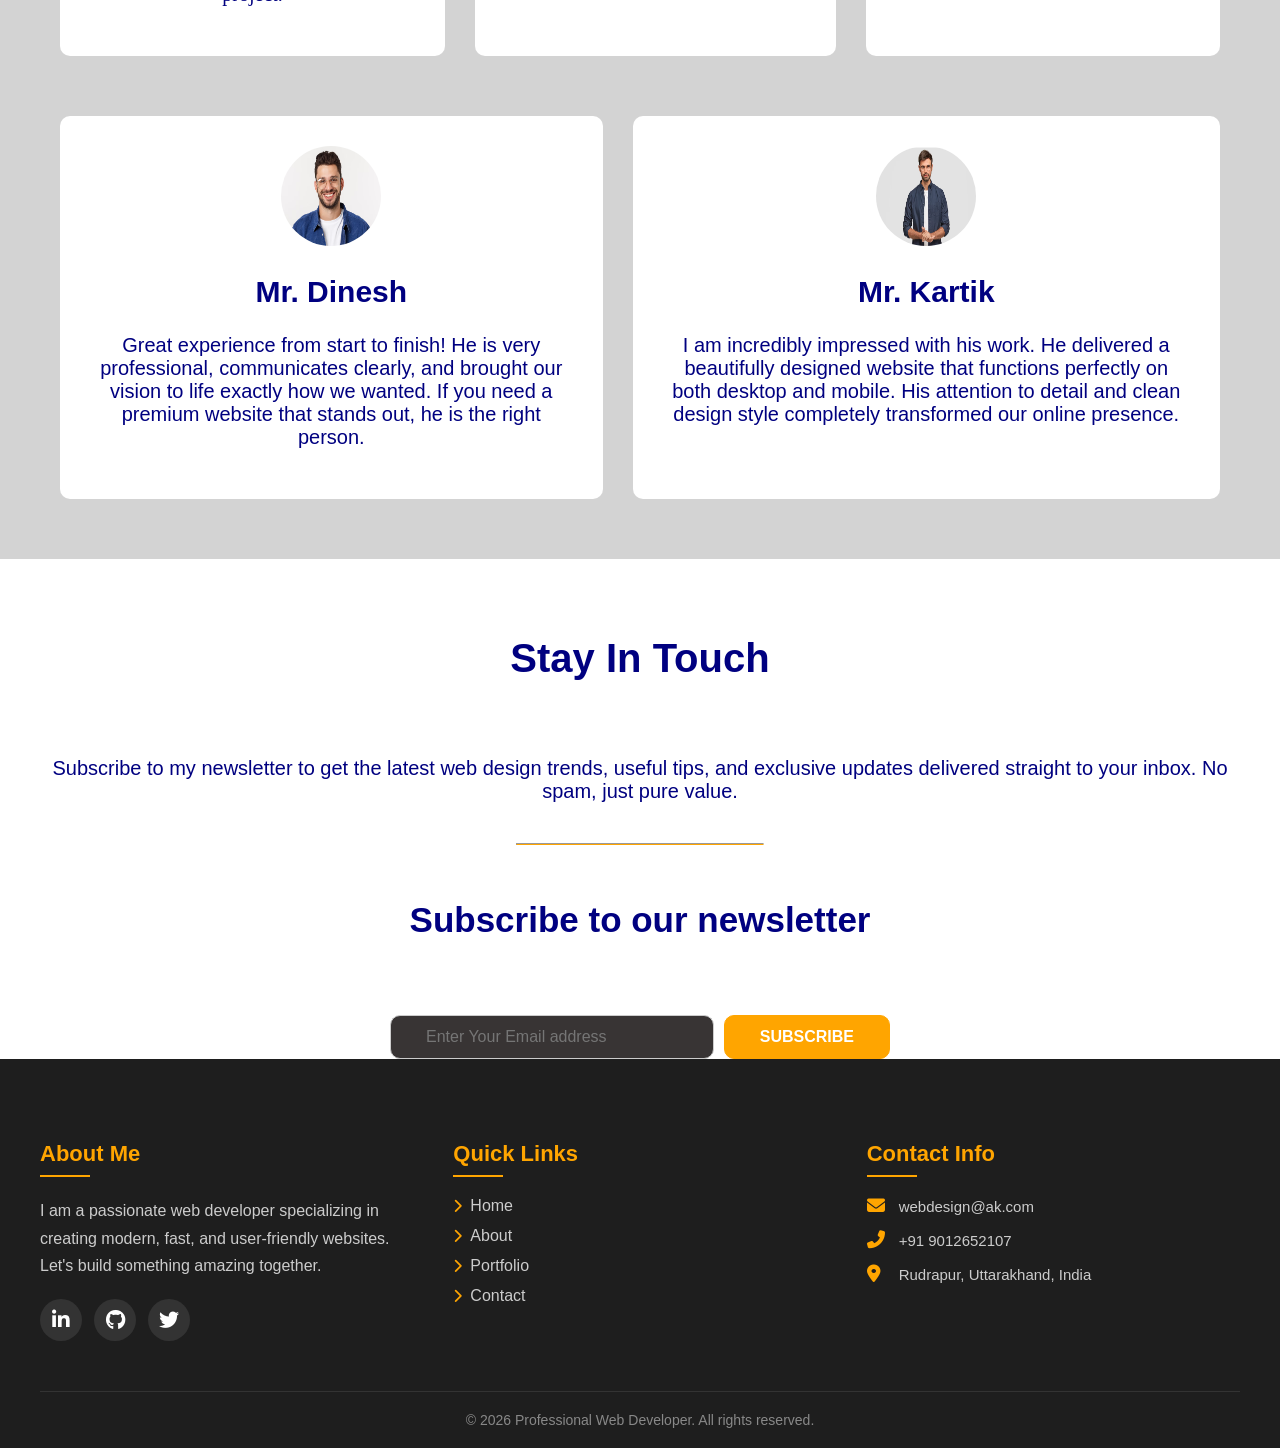
==== commit bb4f8b3a: "Update about.html" ====
--- a/about.html
+++ b/about.html
@@ -3,7 +3,7 @@
 <head>
     <meta charset="UTF-8">
     <meta name="viewport" content="width=device-width, initial-scale=1.0">
-  <title>Professional Web Developer & Designer India | AK Core Digital</title>
+  <title>Professional Web Developer & Designer India | AK Core Digital Web</title>
     <link rel="stylesheet" href="about.css">
     <link
       rel="stylesheet"
--- a/about.css
+++ b/about.css
@@ -676,3 +676,134 @@
     border-radius: 10px;
   }
 }
+
+section.aboutme {
+  display: flex !important;
+  flex-direction: column !important; /* यह मुख्य सेक्शंस को एक के नीचे एक लाएगा */
+  align-items: flex-start !important;
+  position: relative !important;
+}
+
+/* 2. स्किल्स कंटेनर को पूरी चौड़ाई देने और फ्लोट तोड़ने के लिए */
+.skills-container {
+  width: 100% !important;
+  clear: both !important;
+  margin-top: 50px !important; /* पीले बॉक्स से नीचे बेहतरीन स्पेस */
+  display: block !important;
+}
+
+/* 3. स्किल्स के टाइटल को बाईं तरफ सेट करने के लिए */
+.skills-title {
+  text-align: left !important;
+  margin-bottom: 20px !important;
+  font-size: 1.6rem !important;
+  color: #002060 !important;
+  width: 100% !important;
+  padding-left: 60px;
+}
+
+/* 4. सभी 6 बैज को एक सीधी हॉरिजॉन्टल (Horizontal) लाइन में सजाने के लिए */
+.skills-list {
+  display: flex !important;
+  flex-direction: row !important; /* बैजेस को एक सीधी लाइन में लिटाएगा */
+  justify-content: flex-start !important; /* शुरुआत से अलाइन करेगा */
+  align-items: center !important;
+  gap: 15px !important; /* बैजेस के बीच की दूरी */
+  width: 100% !important;
+  flex-wrap: nowrap !important; /* इन्हें जबरदस्ती एक ही लाइन में रखेगा */
+  overflow-x: auto !important; /* अगर स्क्रीन छोटी हो तो स्क्रॉल हो सके */
+  padding-left: 60px;
+  padding-bottom: 10px;
+}
+
+/* 5. बैज का आकार सही रखने के लिए */
+
+/* स्किल्स के बैजेस को वापस सुंदर और बॉर्डर वाला बनाने के लिए */
+.skill-badge {
+  background-color: #f0f4f8 !important; /* हल्का बैकग्राउंड */
+  color: #002060 !important;
+  padding: 10px 20px !important; /* चारों तरफ जगह */
+  border-radius: 30px !important; /* कैप्सूल जैसा राउंड लुक */
+  border: 1px solid #d1dbe5 !important; /* सुंदर साफ़ बॉर्डर */
+  font-weight: bold !important;
+  font-size: 1rem !important;
+  display: inline-flex !important;
+  align-items: center !important;
+  gap: 8px !important;
+  white-space: nowrap !important;
+  box-shadow: 0 2px 5px rgba(0, 0, 0, 0.05) !important;
+}
+
+/* आइकॉन्स का कलर वापस सेट करने के लिए */
+.skill-badge i {
+  color: #ffc000 !important; /* आपके थीम का पीला रंग */
+  font-size: 1.2rem !important;
+}
+.skills-list :hover {
+  transform: scale(1.02);
+  background-color: navy;
+}
+
+/* मोबाइल स्क्रीन पर 'About Me' के मुख्य हिस्से को वर्टिकल (एक के नीचे एक) करने के लिए */
+@media screen and (max-width: 768px) {
+  /* जो नया div हमने जोड़ा था, उसे मोबाइल पर वर्टिकल फ्लेक्स में बदलें */
+  section.aboutme > div[style*="display: flex"] {
+    flex-direction: column !important; /* यह पीले बॉक्स और टेक्स्ट को एक के नीचे एक लाएगा */
+    align-items: center !important; /* सब कुछ बीच में सेट करेगा */
+    gap: 20px !important; /* दोनों के बीच थोड़ा गैप देगा */
+  }
+
+  /* पीले बॉक्स (mypic) को मोबाइल पर सही आकार देने के लिए */
+  .mypic {
+    width: 150px !important; /* मोबाइल पर बॉक्स का साइज सही रहेगा */
+    height: 150px !important;
+    margin: 0 auto !important; /* स्क्रीन के सेंटर में लाएगा */
+  }
+
+  /* टेक्स्ट वाले हिस्से (world) को मोबाइल पर पूरी चौड़ाई देने के लिए */
+  .world {
+    width: 100% !important;
+    text-align: center !important; /* टेक्स्ट को बीच में अलाइन करेगा */
+    padding: 0 10px !important;
+  }
+
+  /* हेडिंग को मोबाइल पर थोड़ा छोटा और सुंदर रखने के लिए */
+  .world h2 {
+    font-size: 1.5rem !important;
+    line-height: 1.3 !important;
+  }
+}
+
+/* 1. डेस्कटॉप (बड़ी स्क्रीन) के लिए नियम */
+.about-flex-wrapper {
+  display: flex;
+  gap: 30px;
+  align-items: flex-start;
+  width: 100%;
+}
+
+/* 2. मोबाइल (768px से छोटी स्क्रीन) के लिए नियम */
+@media screen and (max-width: 768px) {
+  /* पूरे मुख्य हिस्से को वर्टिकल करें */
+  .about-flex-wrapper {
+    flex-direction: column !important; /* एक के नीचे एक लाएगा */
+    align-items: center !important; /* सेंटर अलाइन करेगा */
+    gap: 25px !important;
+  }
+
+  /* पीले बॉक्स (mypic) को मोबाइल पर वापस लाने और सेंटर करने के लिए */
+  .mypic {
+    display: block !important;
+    width: 150px !important; /* मोबाइल पर बॉक्स का साइज */
+    height: 150px !important;
+    margin: 0 auto !important; /* स्क्रीन के बीच में रखने के लिए */
+  }
+
+  /* टेक्स्ट वाले हिस्से (world) को मोबाइल पर पूरी चौड़ाई देने के लिए */
+  .world {
+    width: 100% !important;
+    text-align: center !important; /* टेक्स्ट बीच में रहेगा */
+    padding: 0 15px !important;
+  }
+}
+
